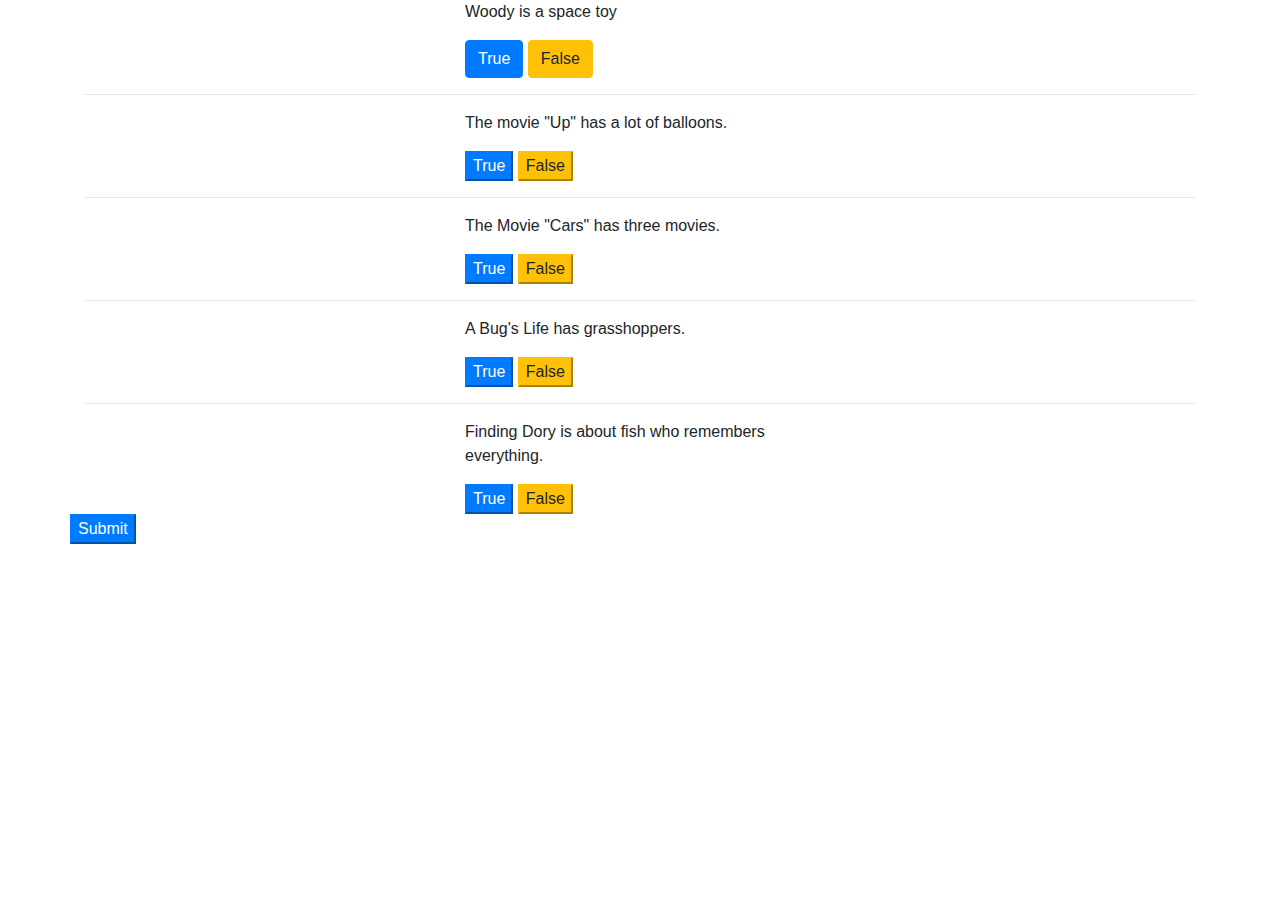
==== mainGame.html @ 9d993e60 "added html and javascript" ====
<!DOCTYPE html>
<html lang="en">

<head>
    <meta charset="UTF-8">
    <meta name="viewport" content="width=device-width, initial-scale=1.0">
    <meta http-equiv="X-UA-Compatible" content="ie=edge">
    <link rel="stylesheet" href="https://stackpath.bootstrapcdn.com/bootstrap/4.3.1/css/bootstrap.min.css"
        integrity="sha384-ggOyR0iXCbMQv3Xipma34MD+dH/1fQ784/j6cY/iJTQUOhcWr7x9JvoRxT2MZw1T" crossorigin="anonymous">
    <script src="https://ajax.googleapis.com/ajax/libs/jquery/3.3.1/jquery.min.js"></script>
    <script src="assets/javascript/game.js"></script>

    <title>Main Trivia Game!</title>
</head>

<body>
    <div class="container">
        <div class="row">
            <div class="col-sm-10"></div>
            <div class="col-sm-2" id="timer"></div>
        </div>
        <div class="row">
            <div class="col-sm-4"></div>
            <div class="col-sm-4 center" id="question1">
                <p>Woody is a space toy</p>
                <button type="button" class="btn btn-primary" id="true1" value="true">True</button>
                <button type="button" class="btn btn-warning" id="false1" value="false">False</button>
                <div class="col-sm-4"></div>


            </div>
        </div>
        <hr>
        <div class="row">
            <div class="col-sm-4"></div>
            <div class="col-sm-4 center" id="question2">
                <p>The movie "Up" has a lot of balloons.</p>
                <button type="button" class="btn-2 btn-primary" value="true">True</button>
                <button type="button" class="btn-2 btn-warning" value="false">False</button>

            </div>



        </div>
        <hr>
        <div class="row">
            <div class="col-sm-4"></div>
            <div class="col-sm-4 center" id="question3">
                <p>The Movie "Cars" has three movies.</p>
                <button type="button" class="btn-3 btn-primary" value="true">True</button>
                <button type="button" class="btn-3 btn-warning" value="false">False</button>

            </div>
            <div class="col-sm-4"></div>


        </div>
        <hr>
        <div class="row">
            <div class="col-sm-4"></div>
            <div class="col-sm-4 center" id="question4">
                <p>A Bug's Life has grasshoppers.</p>
                <button type="button" class="btn-4 btn-primary" value="true">True</button>
                <button type="button" class="btn-4 btn-warning" value="false">False</button>
                <div class="col-sm-4"></div>

                
            </div>

        </div>
        <hr>
        <div class="row">
            <div class="col-sm-4"></div>
            <div class="col-sm-4 center" id="question5">
                <p>Finding Dory is about fish who remembers everything.</p>
                <button type="button" class="btn-5 btn-primary" value="true">True</button>
                <button type="button" class="btn-5 btn-warning" value="false">False</button>
                <div class="col-sm-4"></div>

            </div>
        </div>
        <div class="row">
                <button type="button" class="btn-6 btn-primary" value="Submit">Submit</button>
            <div class="col-sm-4correct"></div>

        </div>
        <div class="col-sm-6 wrong"></div>
    </div>

</body>

</html>
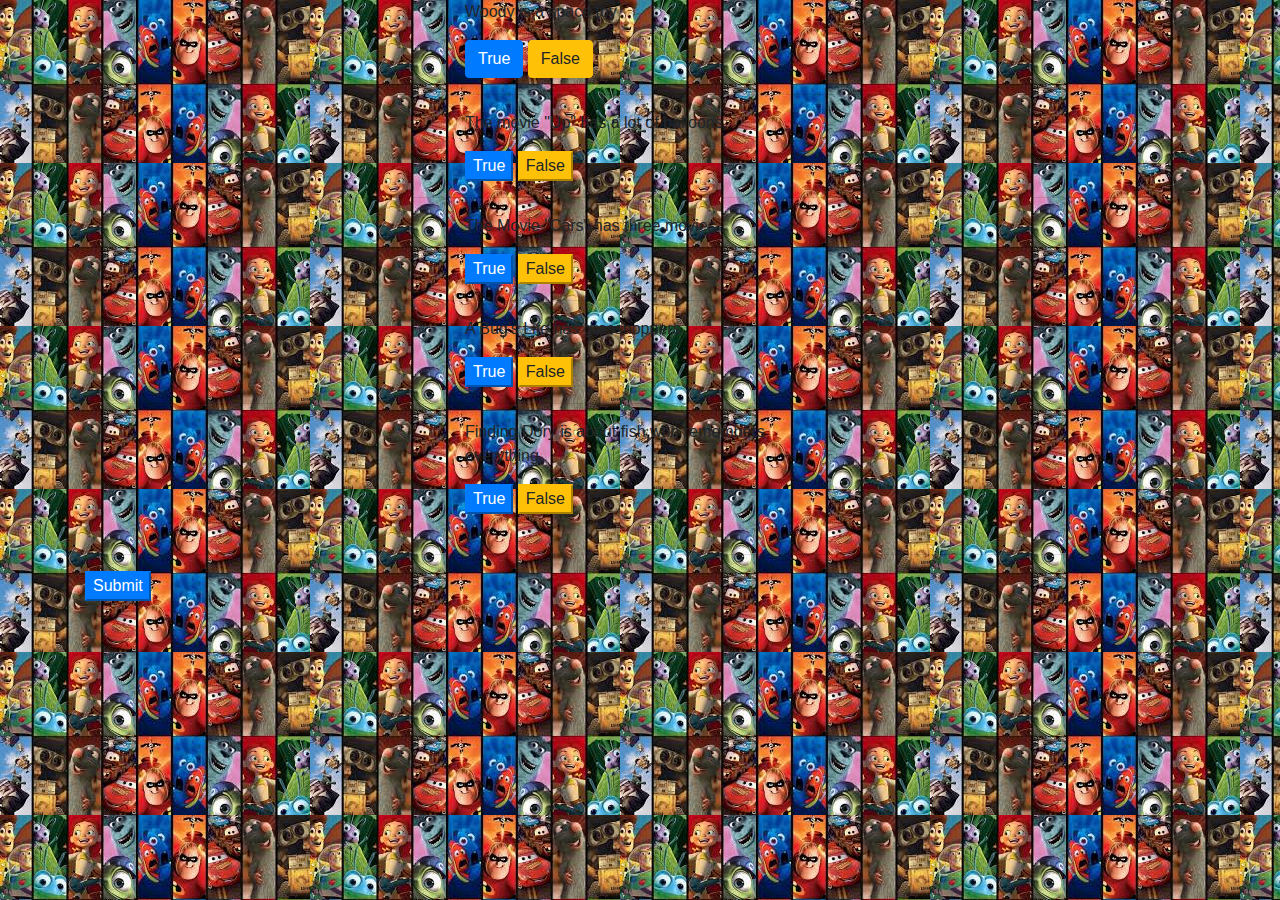
==== commit 58965541: "added ending of javescript" ====
--- a/mainGame.html
+++ b/mainGame.html
@@ -9,6 +9,7 @@
         integrity="sha384-ggOyR0iXCbMQv3Xipma34MD+dH/1fQ784/j6cY/iJTQUOhcWr7x9JvoRxT2MZw1T" crossorigin="anonymous">
     <script src="https://ajax.googleapis.com/ajax/libs/jquery/3.3.1/jquery.min.js"></script>
     <script src="assets/javascript/game.js"></script>
+    <link rel="stylesheet" href="assets/css/style.css">
 
     <title>Main Trivia Game!</title>
 </head>
@@ -35,8 +36,8 @@
             <div class="col-sm-4"></div>
             <div class="col-sm-4 center" id="question2">
                 <p>The movie "Up" has a lot of balloons.</p>
-                <button type="button" class="btn-2 btn-primary" value="true">True</button>
-                <button type="button" class="btn-2 btn-warning" value="false">False</button>
+                <button type="button" class="btn-2 btn-primary" value=true>True</button>
+                <button type="button" class="btn-2 btn-warning" value=false>False</button>
 
             </div>
 
@@ -65,7 +66,7 @@
                 <button type="button" class="btn-4 btn-warning" value="false">False</button>
                 <div class="col-sm-4"></div>
 
-                
+
             </div>
 
         </div>
@@ -80,12 +81,15 @@
 
             </div>
         </div>
+        <br>
+        <hr>
         <div class="row">
-                <button type="button" class="btn-6 btn-primary" value="Submit">Submit</button>
-            <div class="col-sm-4correct"></div>
-
+            <div class="col-sm-2"> <button type="button" class="btn-6 btn-primary" value="Submit">Submit</button>
+            </div>
+            <div class="col-sm-4 correct"></div>
+            <div class="col-sm-6 wrong"></div>
         </div>
-        <div class="col-sm-6 wrong"></div>
+        
     </div>
 
 </body>
--- a/assets/css/style.css
+++ b/assets/css/style.css
@@ -0,0 +1,3 @@
+body{
+    background-image:url("/assets/images/images.jpeg");
+}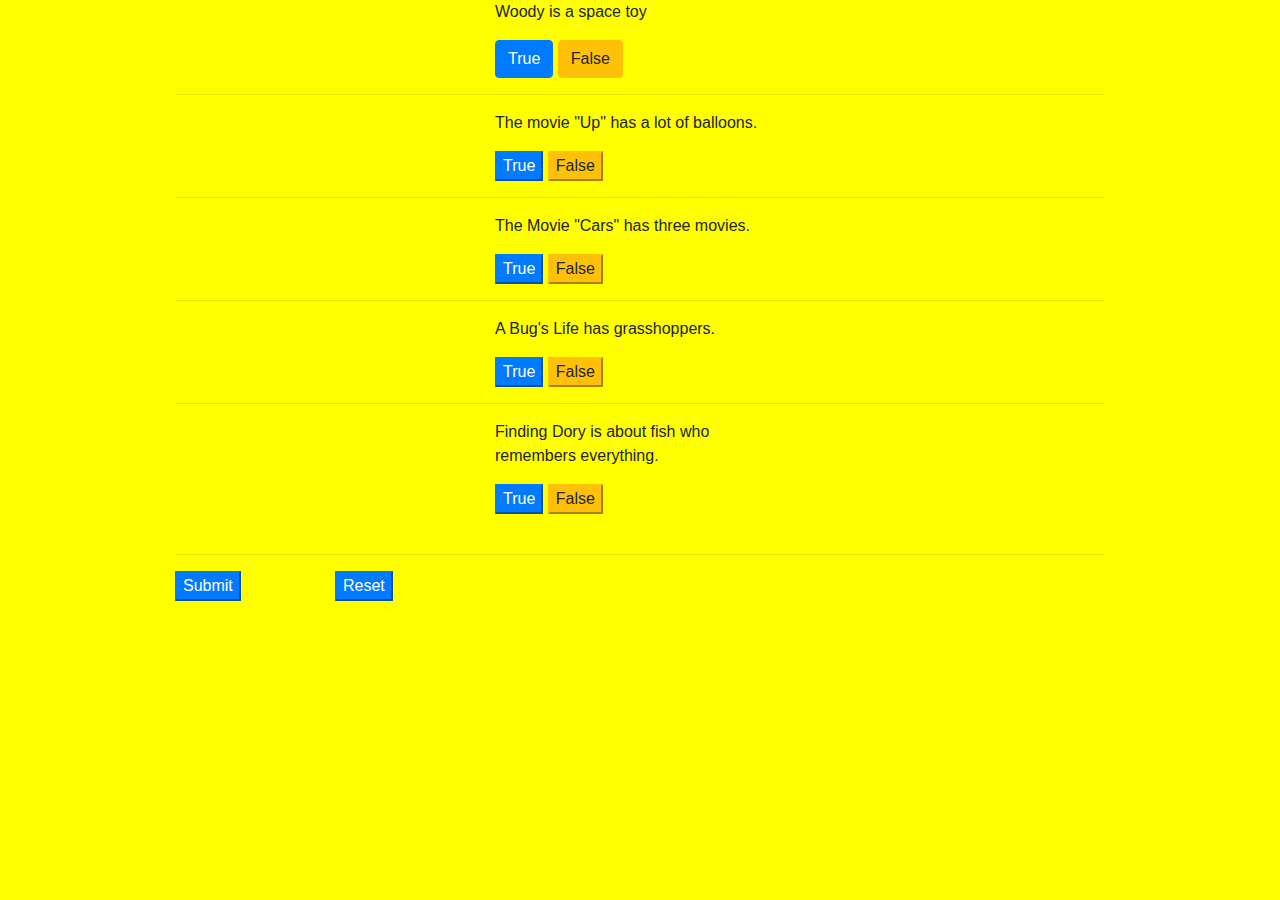
==== commit 4d1e16e3: "fixed javascript for the if else statement" ====
--- a/mainGame.html
+++ b/mainGame.html
@@ -86,8 +86,10 @@
         <div class="row">
             <div class="col-sm-2"> <button type="button" class="btn-6 btn-primary" value="Submit">Submit</button>
             </div>
+            <div class="col-sm-2"> <button type="button" class="btn-7 btn-primary" value="Submit">Reset</button>
+            </div>
             <div class="col-sm-4 correct"></div>
-            <div class="col-sm-6 wrong"></div>
+            <div class="col-sm-4 wrong"></div>
         </div>
         
     </div>
--- a/assets/css/style.css
+++ b/assets/css/style.css
@@ -1,3 +1,6 @@
 body{
-    background-image:url("/assets/images/images.jpeg");
+    background-color: yellow;
+}
+.container{
+    width: 960px;
 }